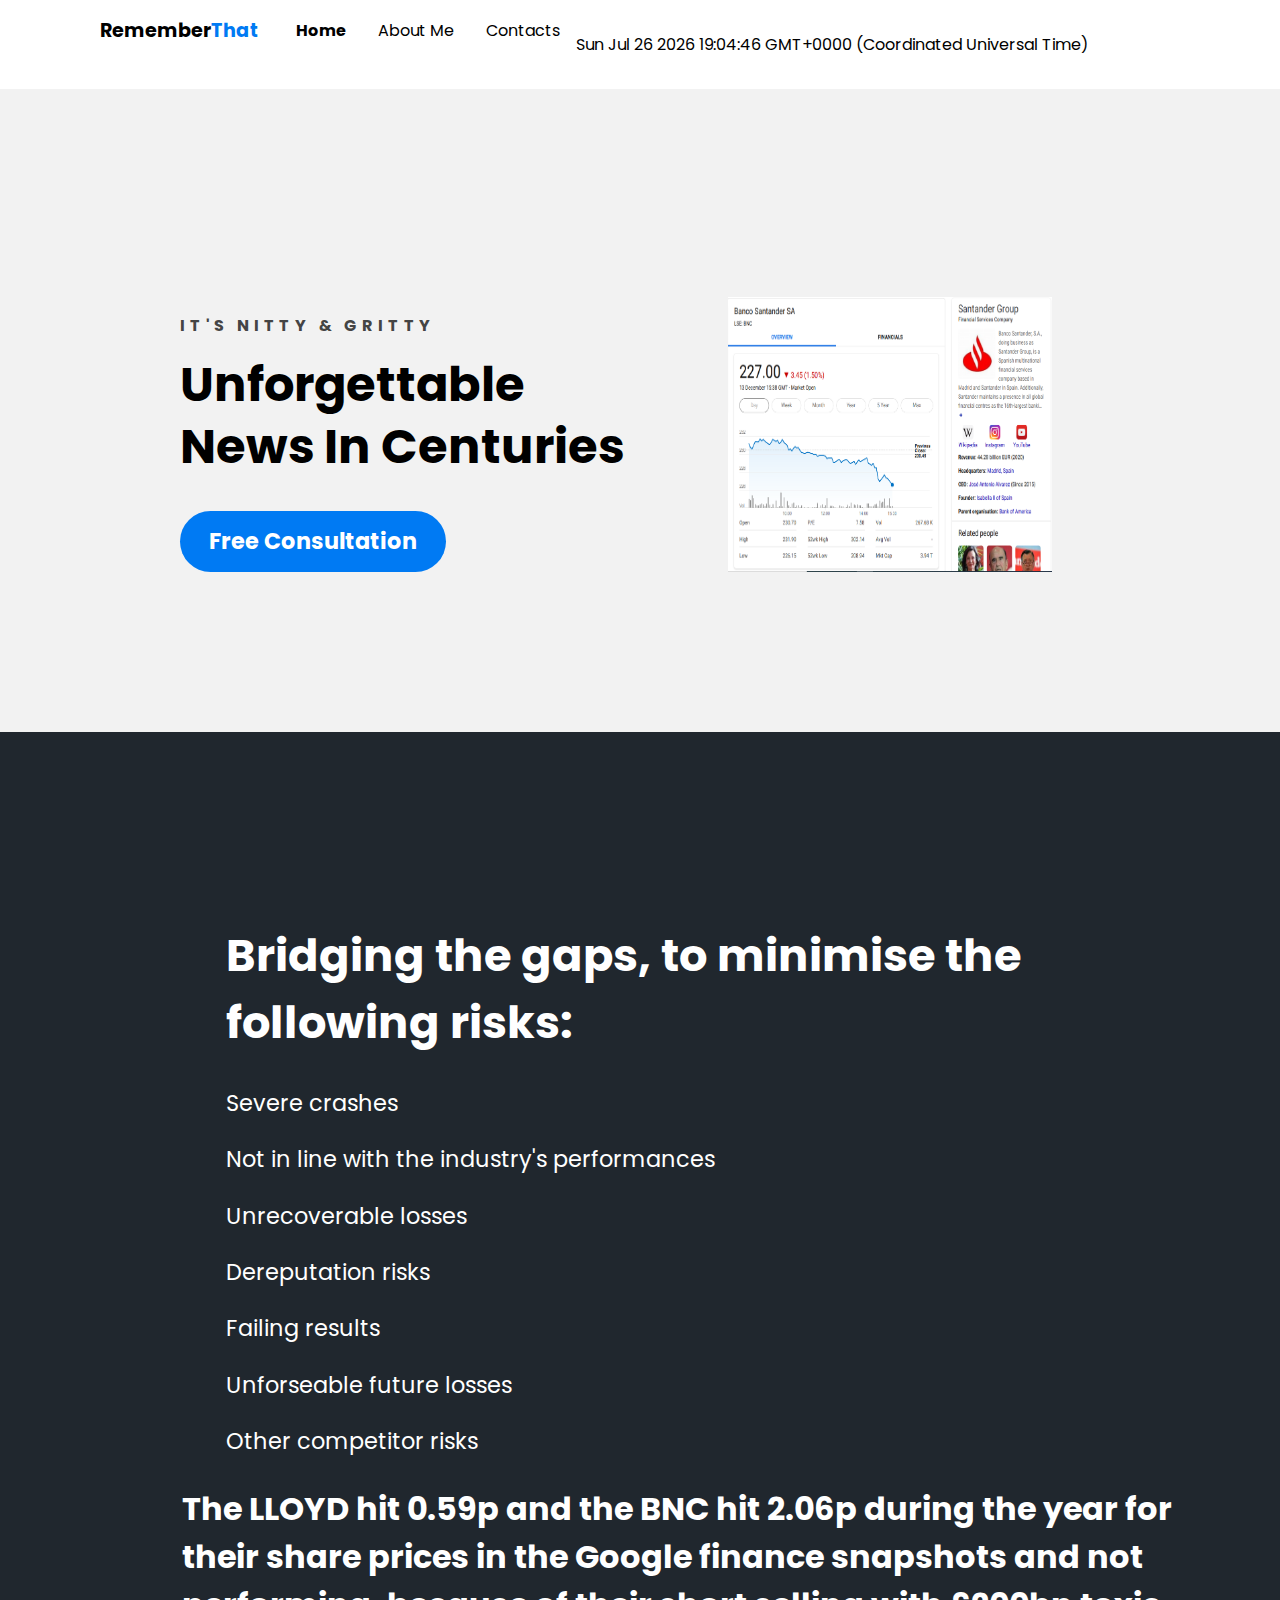
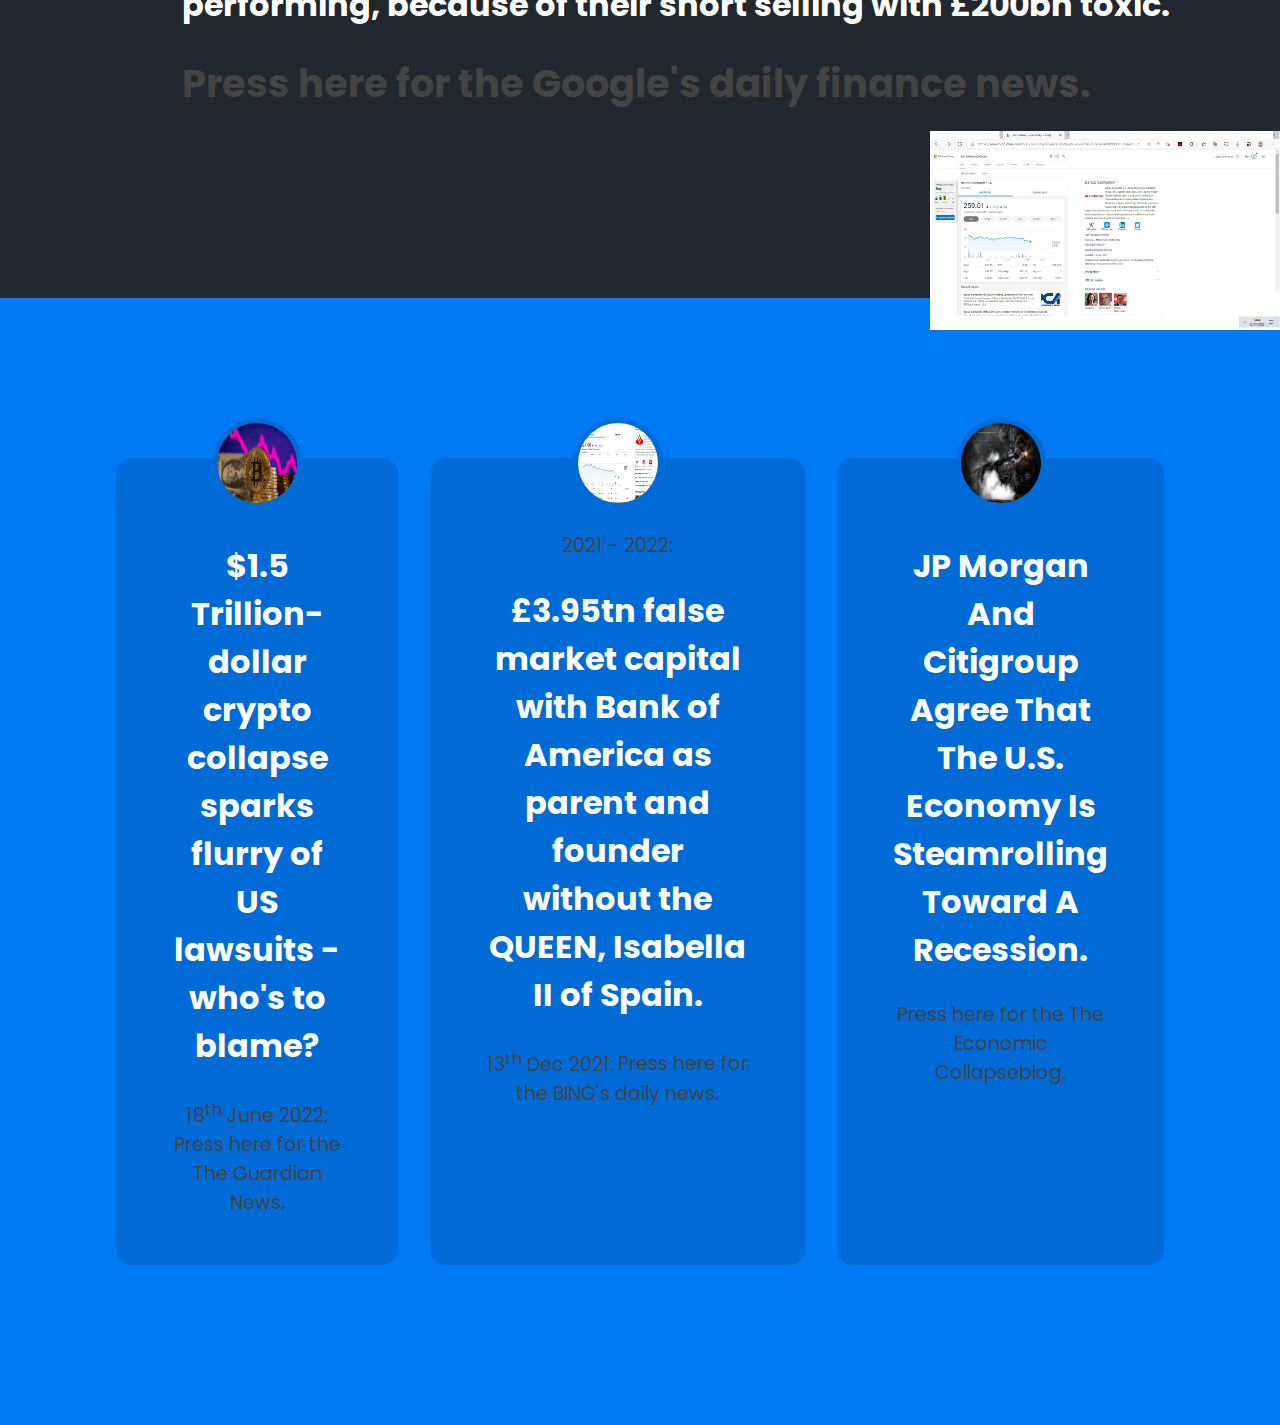
==== index.html @ ee02c29a "First Commit" ====
<!DOCTYPE html>
<html lang="en">
  <head>
    <meta charset="UTF-8">
    <title>Financial Services</title>
    <link rel="stylesheet" href="css/main.css"/>
  </head>
  <body>
    <!-- Navigation -->
    <div class="navbar">
      <div class="container">
        <a href="#" class="logo">Remember<span>That</span></a>
      <nav>
          <ul class="primary-nav mobile-menu">
            <li class="current"><a href="index.html">Home</a></li>
            <li class="Activity2.html"><a href="aboutme.html">About Me</a></li>
            <li class="Activity2 (Detail Contact).html"><a href="contact.html">Contacts</a></li>
        
            <p id="date"></p>
          <script>
          document.getElementById("date").innerHTML = Date();
          </script>
          </ul>
        </nav>
      </div>
    </div>

    <!-- Hero Section -->
    <section class="hero">
      <div class="container">
        <div class="left-col">
          <p class="subhead">It's nitty &amp; Gritty</p>
          <h1>Unforgettable News In Centuries</h1>

          <div class="hero-cta">
            <a ="#" class="primary-cta">Free Consultation</a>
            </a>
          </div>
        </div>

        <img
          src="3.94T.png"
          class="hero-img"
          alt="illustration"
        />
      </div>
    </section>

    <!-- Features-section -->
    <section class="features-section">
      <div class="container">
        
        <ul class="features-list">
          <li><h1>Bridging the gaps, to minimise the following risks:</h1><li></li>
          <li>Severe crashes</li>
          <li>Not in line with the industry's performances</li>
          <li>Unrecoverable losses</li>
          <li>Dereputation risks</li>
          <li>Failing results</li>
          <li>Unforseable future losses</li>
          <li>Other competitor risks</li>
          <h2>The LLOYD hit 0.59p and the BNC hit 2.06p during the year for their share prices in the Google finance snapshots and not performing, because of their short selling with £200bn toxic.</h2> 
          <a href="https://www.google.com/finance/quote/BNC:LON?sa=X&ved=2ahUKEwjykqX8_Lf4AhUNXsAKHRAoCr0Q3ecFegQIJhAa&comparison=LON%3ALLOY" target="_blank"><h1>Press here for the Google's daily finance news.</h1></a>
        </ul>
      </div>
      <img src="False Economy of £5T.png"/>
    </section>

    <!-- Testimonials-section -->
    <section class="testimonial-section">
      <div class="container">
        <ul>
          <li>
            <!-- Testimonial 1 -->
            <img src="AAYBUQg.png"/>
            <blockquote>
              <h2>$1.5 Trillion-dollar crypto collapse sparks flurry of US lawsuits - who's to blame?</h2>
              <a>18<sup>th</sup> June 2022:</a>
              <a href="https://www.msn.com/en-gb/money/technology/trillion-dollar-crypto-collapse-sparks-flurry-of-us-lawsuits-who-s-to-blame/ar-AAYBIxq?ocid=msedgntp&cvid=3b7e809c59204e689afaf3911baa4bcc/" target="_blank">Press here for the The Guardian News.</a>
              </blockquote>
          </li>
          <li>
            <!-- Testimonial 2 -->
            <img src="3.94T.png"/>
            <blockquote>
              <a>2021 - 2022:</a>
              <h2>£3.95tn false market capital with Bank of America as parent and founder without the QUEEN, Isabella II of Spain.</h2>
              <a>13<sup>th</sup> Dec 2021:</a>

              <a href="https://future5060-my.sharepoint.com/personal/user02_4-you_cc/_layouts/15/onedrive.aspx?id=%2Fpersonal%2Fuser02%5F4%2Dyou%5Fcc%2FDocuments%2FA%20Gap%20of%2032%20Years%2Fbnc%20share%20price%20today%20%2D%20with%20Bank%20Of%20America%20%26%20not%20QUEEN%20Isabella%20II%20of%20Spain%2Epdf&parent=%2Fpersonal%2Fuser02%5F4%2Dyou%5Fcc%2FDocuments%2FA%20Gap%20of%2032%20Years&ga=1" target="_blank">Press here for the BING's daily news.</a>
            </blockquote>
          </li>

          <li>
            <!-- Testimonial 3 -->
            <img src="U.S. Economy Is Steamrolling Toward A Recession.png"/>
            <blockquote>
              <h2>JP Morgan And Citigroup Agree That The U.S. Economy Is Steamrolling Toward A Recession. </h2> 
              <a href="https://theeconomiccollapseblog.com/tag/jp-morgan/" target="_blank">Press here for the The Economic Collapseblog.</a>
            </blockquote>
          </li>
        </ul>
          
      </div>
    </section>
  
  </body>
</html>
---- css/main.css ----
@import url("https://fonts.googleapis.com/css2?family=Poppins:wght@400;700&display=swap");
:root {
  --primary-color: #007af3;
}

body {
  background: #f2f2f2;
  margin: 0;
  font-family: "Poppins";
}

.navbar {
  background: #fff;
  padding: 1em;
}
.navbar .logo {
  text-decoration: none;
  font-weight: bold;
  color: #000;
  font-size: 1.2em;
}
.navbar span {
  color: var(--primary-color);
}
.navbar nav {
  display: none;
}
.navbar .container {
  display: flex;
  place-content: space-between;
}
.navbar .mobile-menu {
  cursor: pointer;
}

a {
  color: #444;
}

ul {
  list-style-type: none;
  margin: 0;
  padding: 0;
}

section {
  padding: 5em 2em;
}

.hero {
  text-align: center;
}

.left-col .subhead {
  text-transform: uppercase;
  font-weight: bold;
  color: #444;
  letter-spacing: 0.3em;
}
.left-col h1 {
  font-size: 2.5em;
  line-height: 1.3em;
  margin-top: 0.2em;
}
.left-col .primary-cta {
  background: var(--primary-color);
  color: #fff;
  text-decoration: none;
  padding: 0.6em 1.3em;
  font-size: 1.4em;
  border-radius: 5em;
  font-weight: bold;
  display: inline-block;
}
.left-col .watch-video-cta {
  display: block;
  margin-top: 1em;
}
.left-col .watch-video-cta img {
  margin-right: 0.5em;
}

.hero-img {
  width: 70%;
  margin-top: 3em;
}

section.features-section {
  background: #20272e;
  color: #fff;
}

ul.features-list {
  margin: 0;
  padding-left: 0.1em;
  display: grid;
  grid-template-columns: repeat(auto-fit, minmax(19rem, 1fr));
}
ul.features-list li {
  font-size: 1.1em;
  margin-bottom: 1em;
  margin-left: 2em;
  position: relative;
}
ul.features-list li:before {
  content: "";
  left: -2em;
  position: absolute;
  width: 20px;
  height: 20px;
  background-image: url("../images/bullet.svg");
  background-size: contain;
  margin-right: 0.5em;
}

.features-section img {
  display: none;
}

.testimonial-section {
  background: var(--primary-color);
  color: #fff;
}
.testimonial-section li {
  background: #006bd6;
  text-align: center;
  padding: 2em 1em;
  margin: 0 auto 5em auto;
  border-radius: 1em;
}
.testimonial-section li img {
  width: 5em;
  height: 5em;
  border: 5px solid #006bd6;
  border-radius: 50%;
  margin-top: -4.5em;
}

h2 {
  font-size: 2em;
}

label {
  display: block;
  font-size: 1.2em;
  margin-bottom: 0.5em;
}

input,
textarea {
  width: 100%;
  padding: 0.8em;
  margin-bottom: 1em;
  border: 1px solid gray;
  border-radius: 0.3em;
  box-sizing: border-box;
}

.send-message-cta {
  background-color: var(--primary-color);
  color: #fff;
  font-weight: bold;
  font-size: 1.3em;
  border: none;
  margin-bottom: 5em;
  border-radius: 5em;
  display: inline-block;
  padding: 0.8em 2em;
  width: unset;
  cursor: pointer;
}

iframe {
  width: 100%;
  height: 300px;
}

nav.menu-btn {
  display: block;
}

nav {
  position: fixed;
  z-index: 999;
  width: 66%;
  right: 0;
  top: 0;
  background: #20272e;
  height: 100vh;
  padding: 1em;
}
nav ul.primary-nav {
  margin-top: 5em;
}
nav li a {
  color: #fff;
  text-decoration: none;
  display: block;
  padding: 0.5em;
  font-size: 1.3em;
  text-align: right;
}
nav li a:hover {
  font-weight: bold;
}

.mobile-menu-exit {
  float: right;
  margin: 0.5em;
  cursor: pointer;
}

@media only screen and (min-width: 768px) {
  .mobile-menu,
.mobile-menu-exit {
    display: none;
  }

  .navbar .container {
    display: grid;
    grid-template-columns: 180px auto;
    justify-content: unset;
  }

  .navbar nav {
    display: flex;
    justify-content: space-between;
    background: none;
    position: unset;
    height: auto;
    width: 100%;
    padding: 0;
  }
  .navbar nav ul {
    display: flex;
  }
  .navbar nav a {
    color: black;
    font-size: 1em;
    padding: 0.1em 1em;
  }
  .navbar nav ul.primary-nav {
    margin: 0;
  }
  .navbar nav li.current a {
    font-weight: bold;
  }
  .navbar nav li.go-premium-cta a {
    color: var(--primary-color);
    border: 3px solid var(--primary-color);
    font-weight: bold;
    border-radius: 5em;
    margin-top: -0.2em;
  }
  .navbar nav li.go-premium-cta a:hover {
    background: var(--primary-color);
    color: white;
  }
}
@media only screen and (min-width: 1080px) {
  .container {
    width: 1080px;
    margin: 0 auto;
  }

  section {
    padding: 10em 4em;
  }

  .hero .container {
    display: flex;
    justify-content: space-between;
    text-align: left;
  }
  .hero .container .left-col {
    margin: 3em 3em 0 5em;
  }
  .hero .container .left-col h1 {
    font-size: 3em;
    width: 90%;
  }

  .hero-img {
    width: 30%;
    margin-right: 8em;
  }

  .hero-cta {
    display: flex;
  }

  .primary-cta {
    margin-right: 1em;
  }

  ul.features-list {
    display: block;
    margin-left: 5em;
  }
  ul.features-list li {
    font-size: 1.4em;
  }
  ul.features-list li:before {
    width: 30px;
    height: 30px;
  }

  .features-section {
    position: relative;
  }

  .features-section img {
    display: block;
    position: absolute;
    right: 0;
    width: 350px;
    bottom: -2em;
  }

  .testimonial-section ul {
    display: flex;
  }
  .testimonial-section ul li {
    margin: 0 1em;
  }

  .contact-section {
    position: relative;
  }
  .contact-section .container {
    display: flex;
  }
  .contact-section .contact-right {
    position: absolute;
    right: 0;
    top: 0;
    width: 45%;
    height: 100%;
  }
  .contact-section .contact-right iframe {
    height: 100%;
  }
}
@media only screen and (min-width: 1450px) {
  .features-section:before {
    content: "";
    position: absolute;
    width: 10%;
    height: 20em;
    background: var(--primary-color);
    left: 0;
    top: -4em;
  }
  .features-section:after {
    content: "";
    position: absolute;
    width: 200px;
    height: 20em;
    background: url("/images/dots.svg") no-repeat;
    left: 4.5em;
    top: 2em;
  }
}/*# sourceMappingURL=main.css.map */

a {
  text-decoration-line: none;
  font-size: larger;
}

a:visited {
text-decoration-line: none;
font-size: larger;
}
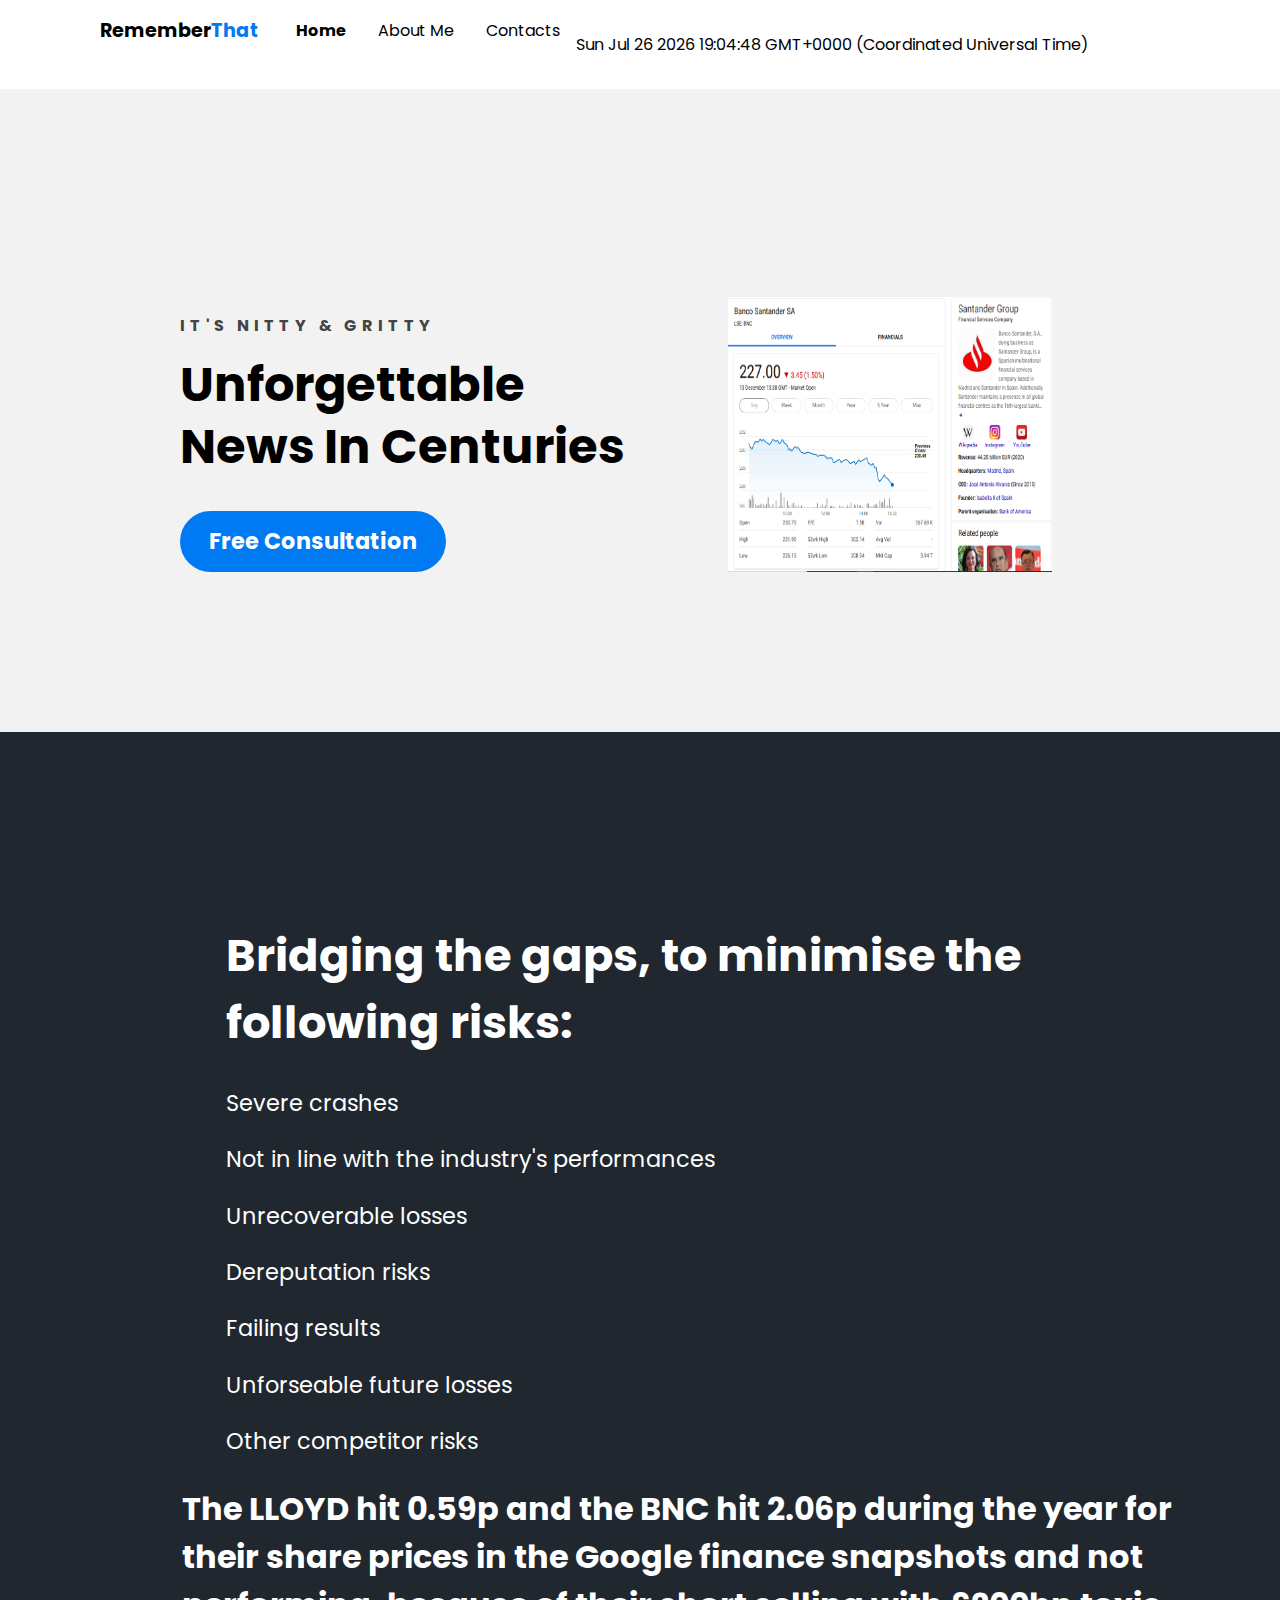
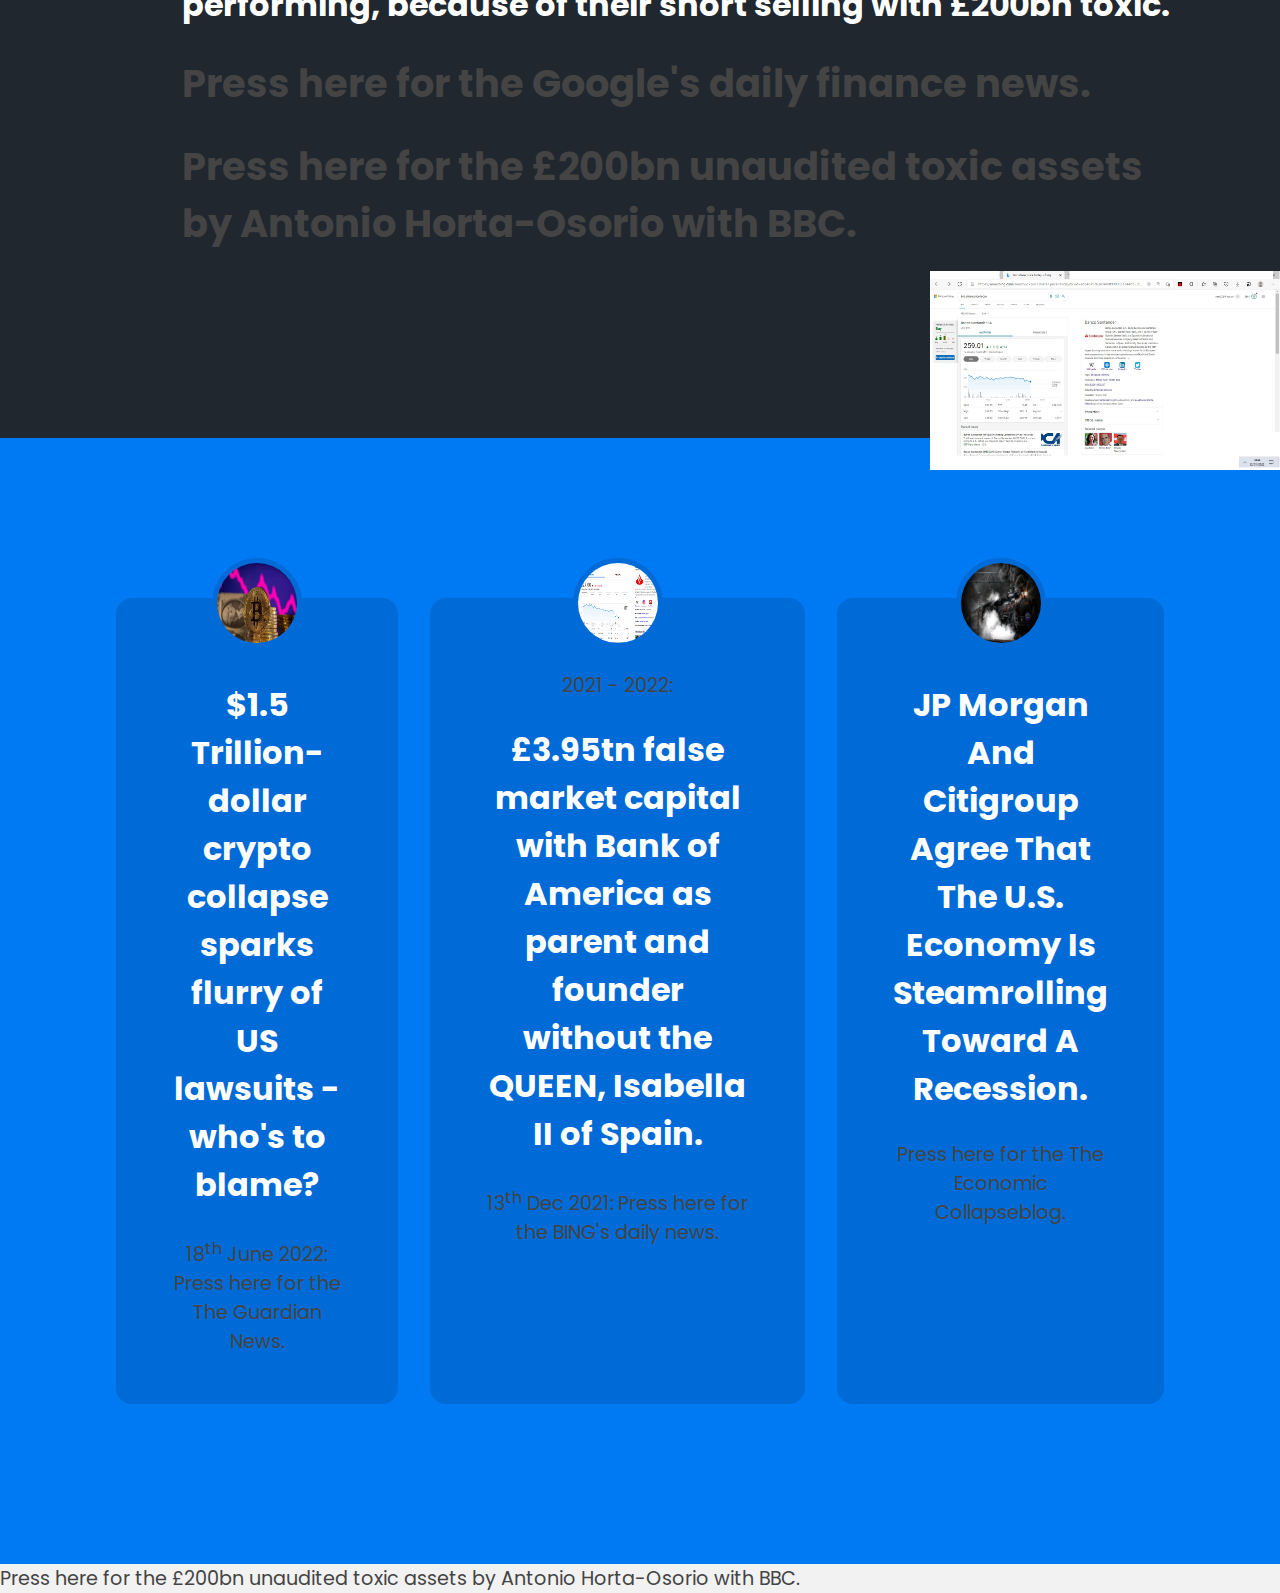
==== commit 60ee48cf: "Second Commit" ====
--- a/index.html
+++ b/index.html
@@ -61,9 +61,11 @@
           <li>Other competitor risks</li>
           <h2>The LLOYD hit 0.59p and the BNC hit 2.06p during the year for their share prices in the Google finance snapshots and not performing, because of their short selling with £200bn toxic.</h2> 
           <a href="https://www.google.com/finance/quote/BNC:LON?sa=X&ved=2ahUKEwjykqX8_Lf4AhUNXsAKHRAoCr0Q3ecFegQIJhAa&comparison=LON%3ALLOY" target="_blank"><h1>Press here for the Google's daily finance news.</h1></a>
+          <img src="False Economy of £5T.png"/>
+          <a href="https://www.bbc.co.uk/news/business-51201550" target="_blank"><h1>Press here for the £200bn unaudited toxic assets by Antonio Horta-Osorio with BBC.</h1></a>
         </ul>
       </div>
-      <img src="False Economy of £5T.png"/>
+      
     </section>
 
     <!-- Testimonials-section -->
@@ -103,6 +105,9 @@
           
       </div>
     </section>
-  
+<footer>
+  <a href="https://www.bbc.co.uk/news/business-51201550" target="_blank">Press here for the £200bn unaudited toxic assets by Antonio Horta-Osorio with BBC.</a>
+</footer>  
+
   </body>
 </html>
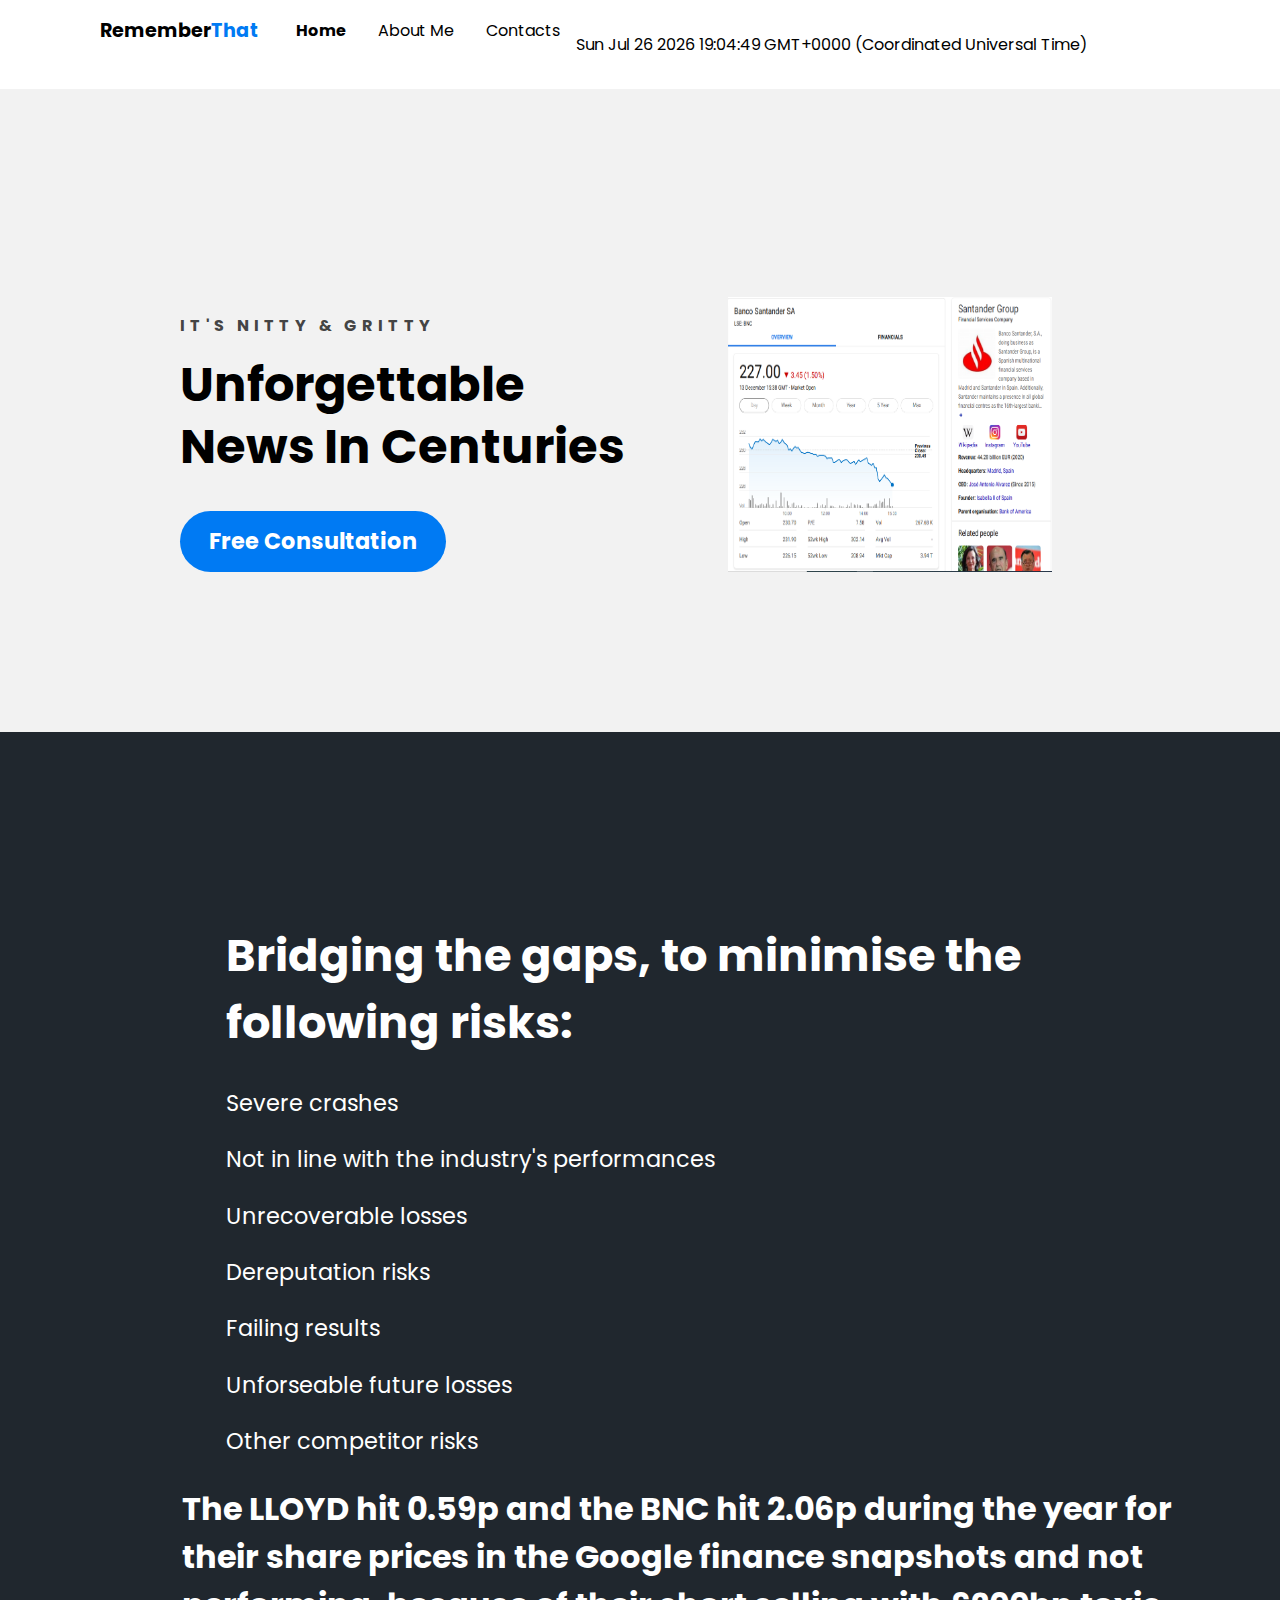
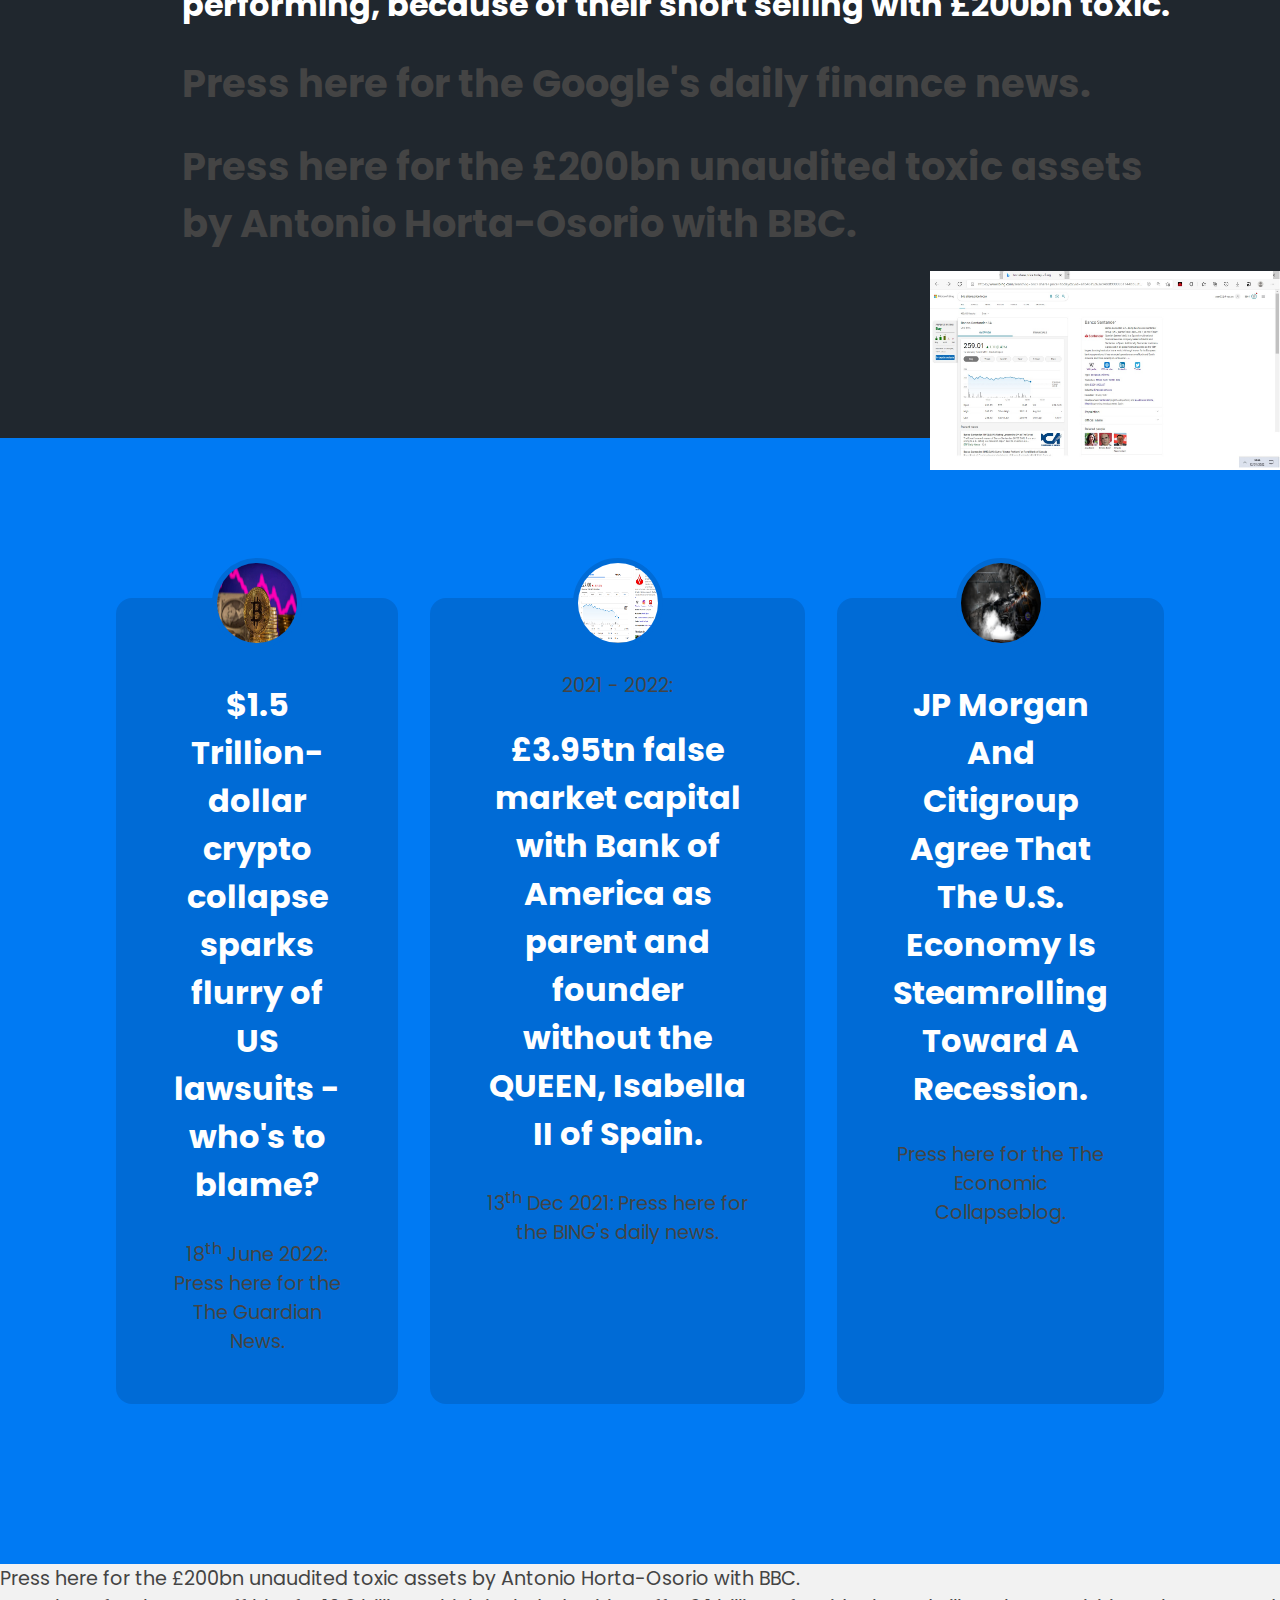
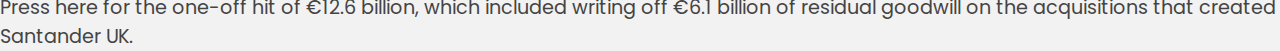
==== commit 13fb4c62: "Second Commitment" ====
--- a/index.html
+++ b/index.html
@@ -107,6 +107,9 @@
     </section>
 <footer>
   <a href="https://www.bbc.co.uk/news/business-51201550" target="_blank">Press here for the £200bn unaudited toxic assets by Antonio Horta-Osorio with BBC.</a>
+  <br>
+  <a href="https://www.thetimes.co.uk/article/british-bank-helps-to-drag-santander-to-11-1bn-quarterly-loss-qrd78bbkz" target="_blank">Press here for the one-off hit of €12.6 billion, which included writing off €6.1 billion of residual goodwill on the acquisitions that created Santander UK.</a>
+
 </footer>  
 
   </body>
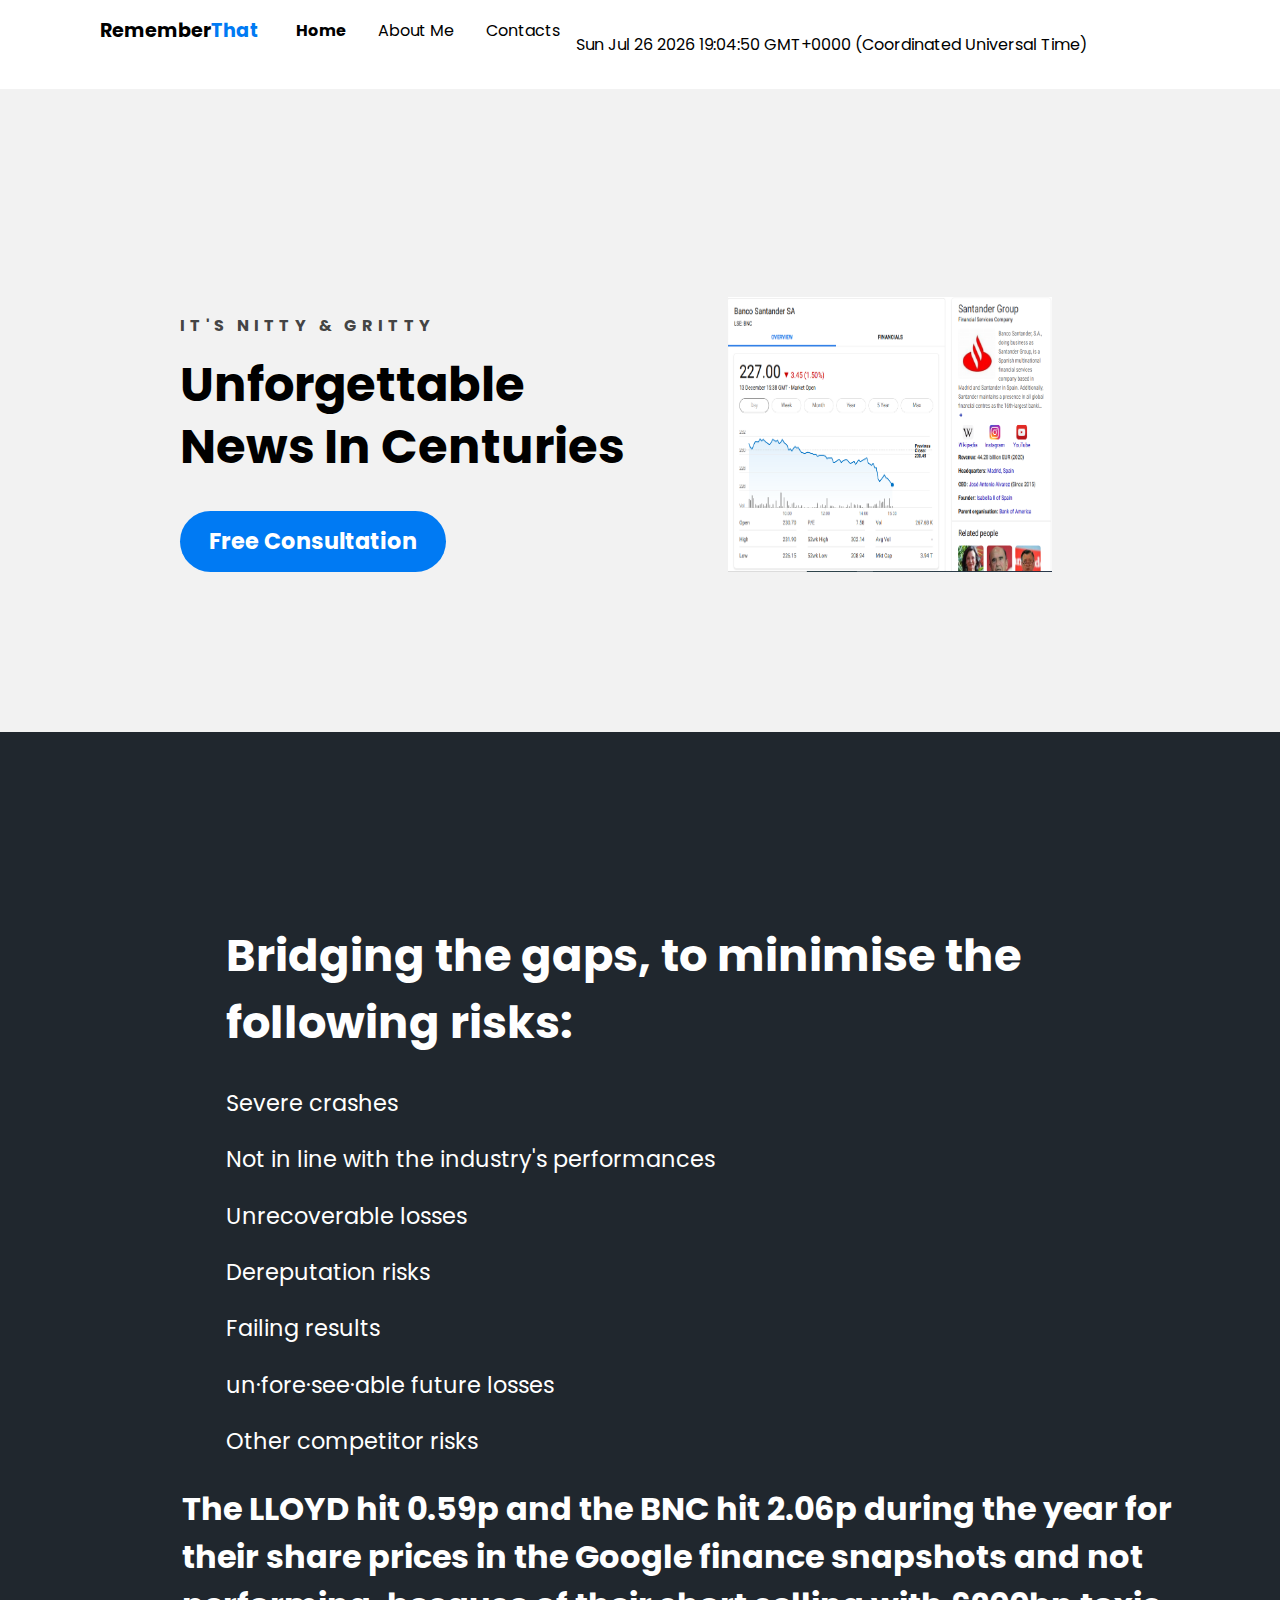
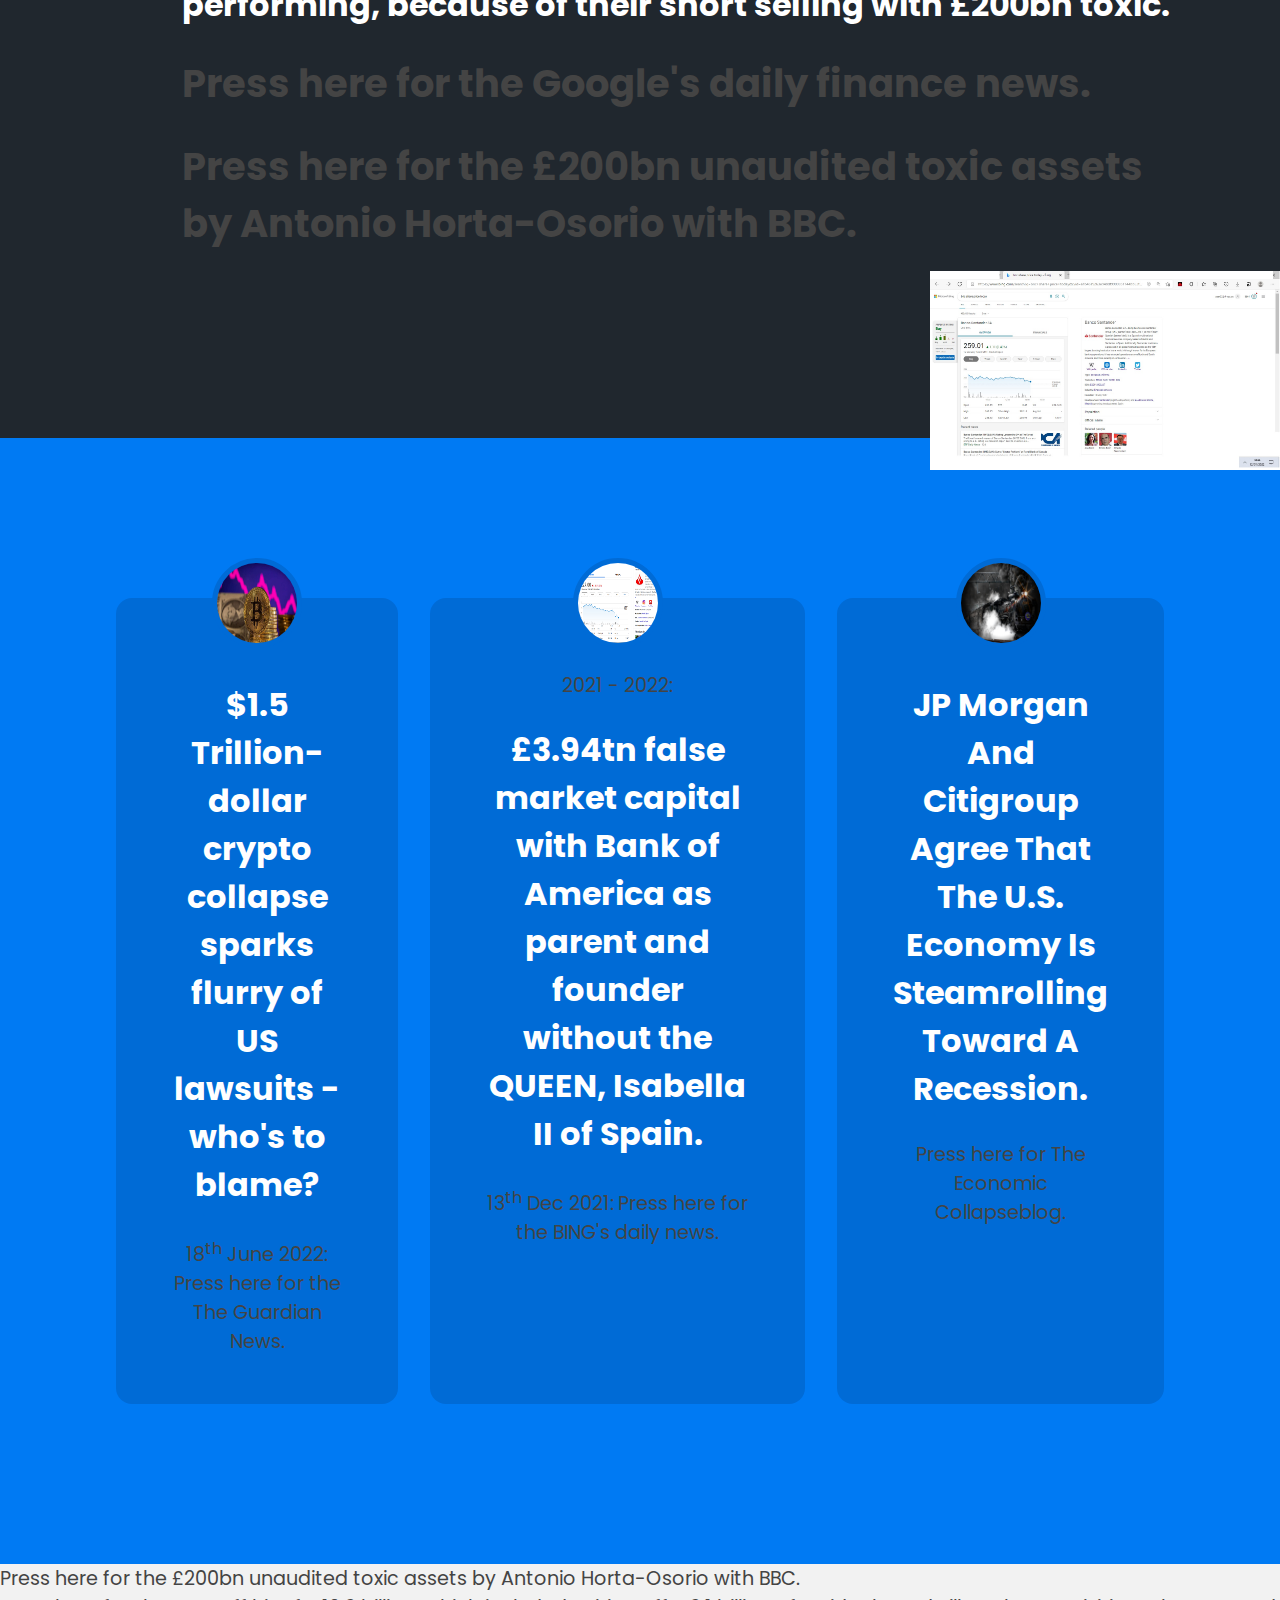
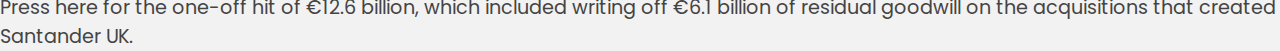
==== commit 84dd5a5c: "Second Commitment" ====
--- a/index.html
+++ b/index.html
@@ -5,6 +5,7 @@
     <title>Financial Services</title>
     <link rel="stylesheet" href="css/main.css"/>
   </head>
+  
   <body>
     <!-- Navigation -->
     <div class="navbar">
@@ -34,7 +35,6 @@
 
           <div class="hero-cta">
             <a ="#" class="primary-cta">Free Consultation</a>
-            </a>
           </div>
         </div>
 
@@ -57,7 +57,7 @@
           <li>Unrecoverable losses</li>
           <li>Dereputation risks</li>
           <li>Failing results</li>
-          <li>Unforseable future losses</li>
+          <li>un·fore·see·able future losses</li>
           <li>Other competitor risks</li>
           <h2>The LLOYD hit 0.59p and the BNC hit 2.06p during the year for their share prices in the Google finance snapshots and not performing, because of their short selling with £200bn toxic.</h2> 
           <a href="https://www.google.com/finance/quote/BNC:LON?sa=X&ved=2ahUKEwjykqX8_Lf4AhUNXsAKHRAoCr0Q3ecFegQIJhAa&comparison=LON%3ALLOY" target="_blank"><h1>Press here for the Google's daily finance news.</h1></a>
@@ -81,24 +81,26 @@
               <a href="https://www.msn.com/en-gb/money/technology/trillion-dollar-crypto-collapse-sparks-flurry-of-us-lawsuits-who-s-to-blame/ar-AAYBIxq?ocid=msedgntp&cvid=3b7e809c59204e689afaf3911baa4bcc/" target="_blank">Press here for the The Guardian News.</a>
               </blockquote>
           </li>
-          <li>
+          
             <!-- Testimonial 2 -->
+            <li>
             <img src="3.94T.png"/>
             <blockquote>
               <a>2021 - 2022:</a>
-              <h2>£3.95tn false market capital with Bank of America as parent and founder without the QUEEN, Isabella II of Spain.</h2>
+              <h2>£3.94tn false market capital with Bank of America as parent and founder without the QUEEN, Isabella II of Spain.</h2>
               <a>13<sup>th</sup> Dec 2021:</a>
 
               <a href="https://future5060-my.sharepoint.com/personal/user02_4-you_cc/_layouts/15/onedrive.aspx?id=%2Fpersonal%2Fuser02%5F4%2Dyou%5Fcc%2FDocuments%2FA%20Gap%20of%2032%20Years%2Fbnc%20share%20price%20today%20%2D%20with%20Bank%20Of%20America%20%26%20not%20QUEEN%20Isabella%20II%20of%20Spain%2Epdf&parent=%2Fpersonal%2Fuser02%5F4%2Dyou%5Fcc%2FDocuments%2FA%20Gap%20of%2032%20Years&ga=1" target="_blank">Press here for the BING's daily news.</a>
             </blockquote>
           </li>
 
+          
+            <!-- Testimonial 3 -->
           <li>
-            <!-- Testimonial 3 -->
             <img src="U.S. Economy Is Steamrolling Toward A Recession.png"/>
             <blockquote>
               <h2>JP Morgan And Citigroup Agree That The U.S. Economy Is Steamrolling Toward A Recession. </h2> 
-              <a href="https://theeconomiccollapseblog.com/tag/jp-morgan/" target="_blank">Press here for the The Economic Collapseblog.</a>
+              <a href="https://theeconomiccollapseblog.com/tag/jp-morgan/" target="_blank">Press here for The Economic Collapseblog.</a>
             </blockquote>
           </li>
         </ul>
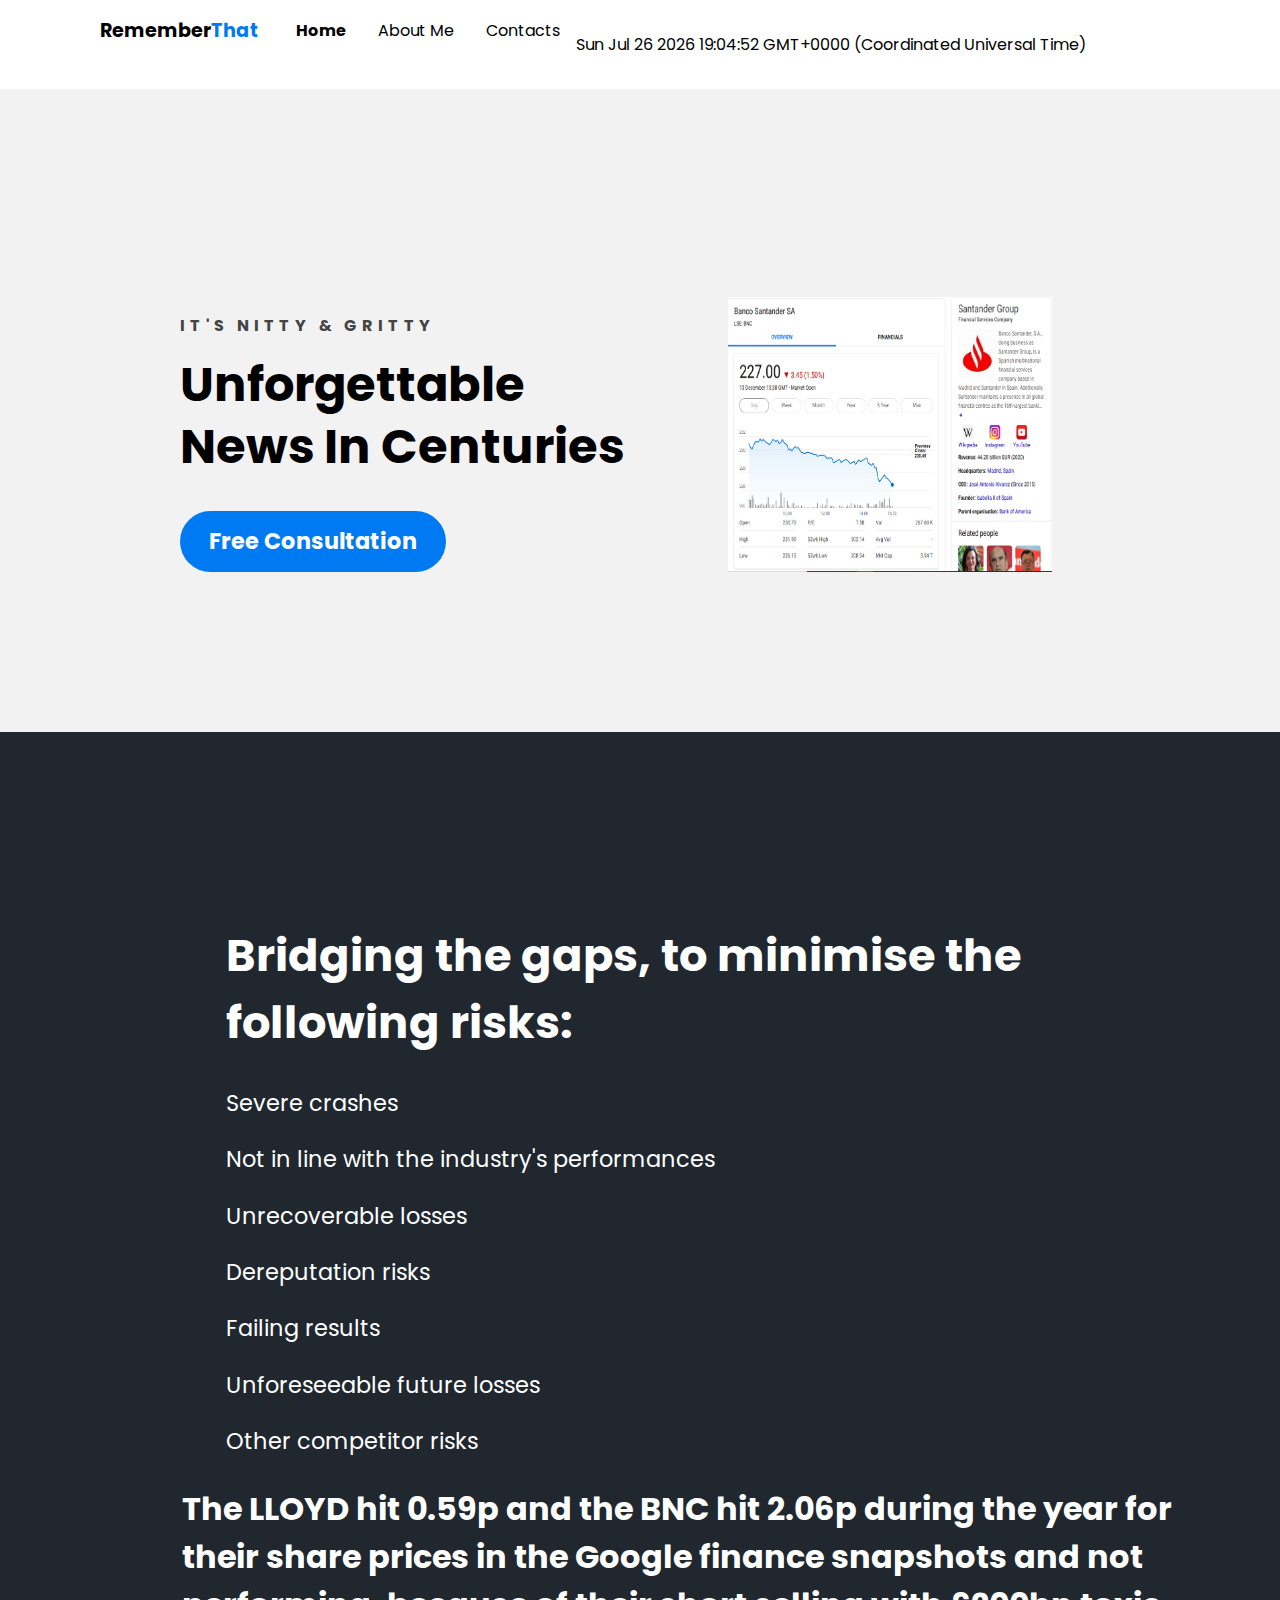
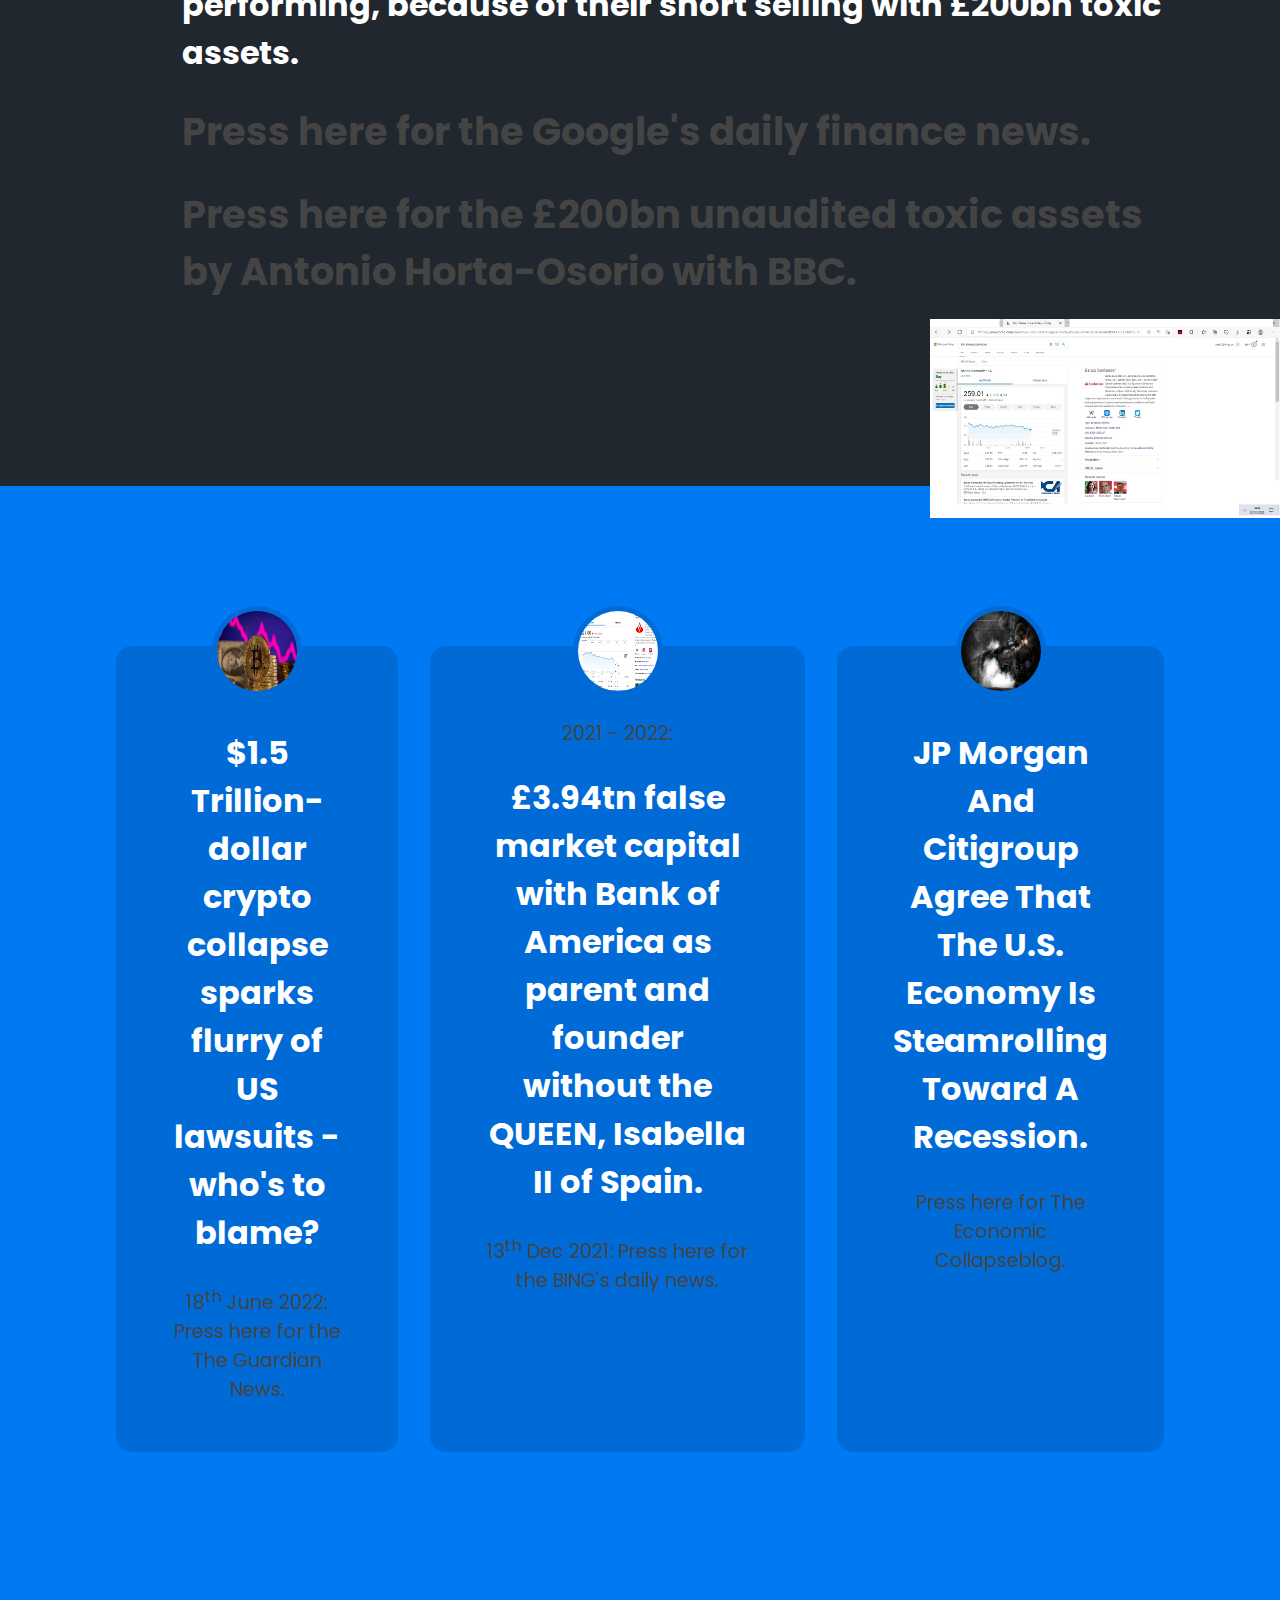
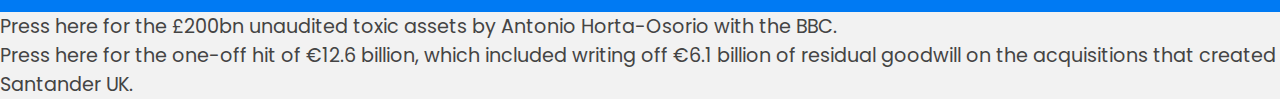
==== commit 617b01ce: "Third Commitment" ====
--- a/index.html
+++ b/index.html
@@ -39,9 +39,10 @@
         </div>
 
         <img
-          src="3.94T.png"
+          src="3.94T.png" 
+                      
           class="hero-img"
-          alt="illustration"
+          alt="3.94T false market capital"
         />
       </div>
     </section>
@@ -57,11 +58,12 @@
           <li>Unrecoverable losses</li>
           <li>Dereputation risks</li>
           <li>Failing results</li>
-          <li>un·fore·see·able future losses</li>
+          <li>Unforeseeable future losses</li>
           <li>Other competitor risks</li>
-          <h2>The LLOYD hit 0.59p and the BNC hit 2.06p during the year for their share prices in the Google finance snapshots and not performing, because of their short selling with £200bn toxic.</h2> 
+          <h2>The LLOYD hit 0.59p and the BNC hit 2.06p during the year for their share prices in the Google finance snapshots and not performing, because of their short selling with £200bn toxic assets.</h2> 
           <a href="https://www.google.com/finance/quote/BNC:LON?sa=X&ved=2ahUKEwjykqX8_Lf4AhUNXsAKHRAoCr0Q3ecFegQIJhAa&comparison=LON%3ALLOY" target="_blank"><h1>Press here for the Google's daily finance news.</h1></a>
-          <img src="False Economy of £5T.png"/>
+          
+          <img src="False Economy of £5T.png" alt="False Economy of £5T"/>
           <a href="https://www.bbc.co.uk/news/business-51201550" target="_blank"><h1>Press here for the £200bn unaudited toxic assets by Antonio Horta-Osorio with BBC.</h1></a>
         </ul>
       </div>
@@ -74,7 +76,7 @@
         <ul>
           <li>
             <!-- Testimonial 1 -->
-            <img src="AAYBUQg.png"/>
+            <img src="AAYBUQg.png" alt="$1.5 Trillion-dollar crypto collapse sparks flurry of US lawsuits - who's to blame?"/>
             <blockquote>
               <h2>$1.5 Trillion-dollar crypto collapse sparks flurry of US lawsuits - who's to blame?</h2>
               <a>18<sup>th</sup> June 2022:</a>
@@ -84,7 +86,7 @@
           
             <!-- Testimonial 2 -->
             <li>
-            <img src="3.94T.png"/>
+            <img src="3.94T.png" alt="3.94T false market capital"/>
             <blockquote>
               <a>2021 - 2022:</a>
               <h2>£3.94tn false market capital with Bank of America as parent and founder without the QUEEN, Isabella II of Spain.</h2>
@@ -108,7 +110,7 @@
       </div>
     </section>
 <footer>
-  <a href="https://www.bbc.co.uk/news/business-51201550" target="_blank">Press here for the £200bn unaudited toxic assets by Antonio Horta-Osorio with BBC.</a>
+  <a href="https://www.bbc.co.uk/news/business-51201550" target="_blank">Press here for the £200bn unaudited toxic assets by Antonio Horta-Osorio with the BBC.</a>
   <br>
   <a href="https://www.thetimes.co.uk/article/british-bank-helps-to-drag-santander-to-11-1bn-quarterly-loss-qrd78bbkz" target="_blank">Press here for the one-off hit of €12.6 billion, which included writing off €6.1 billion of residual goodwill on the acquisitions that created Santander UK.</a>
 
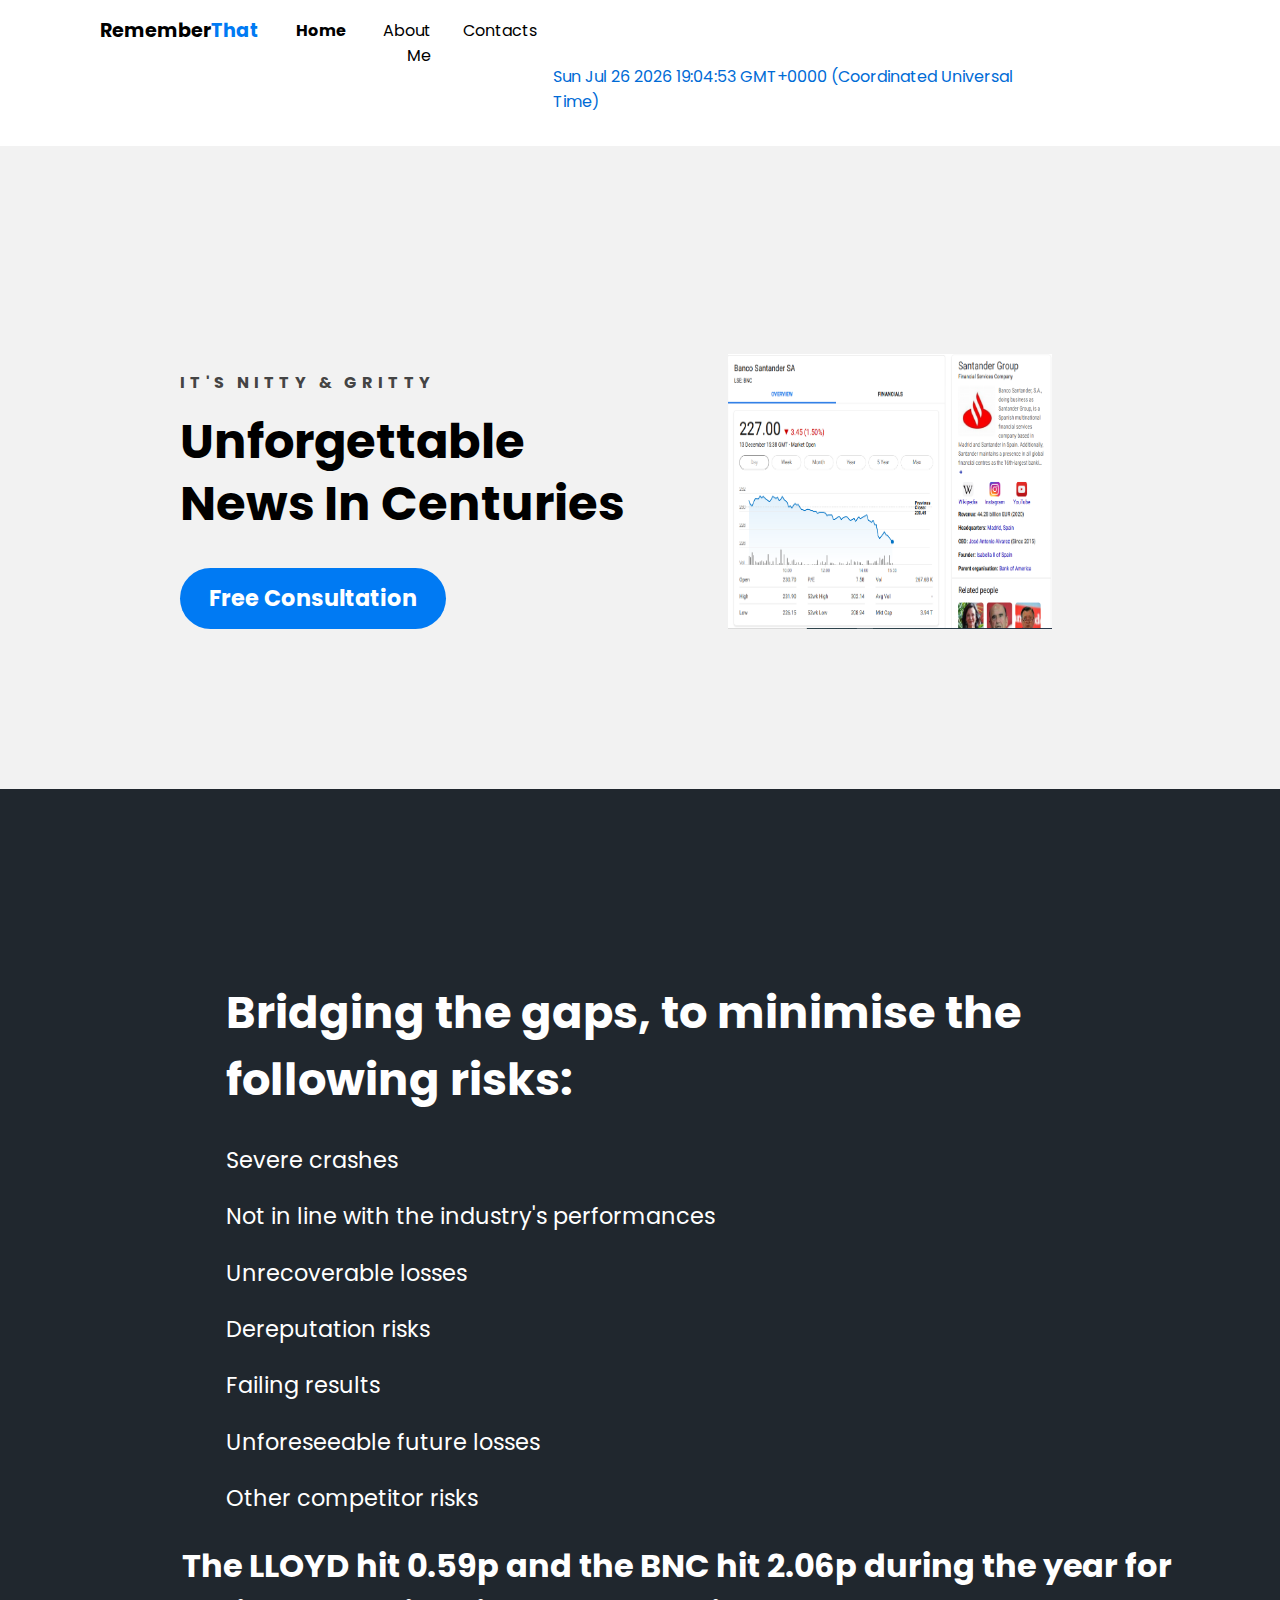
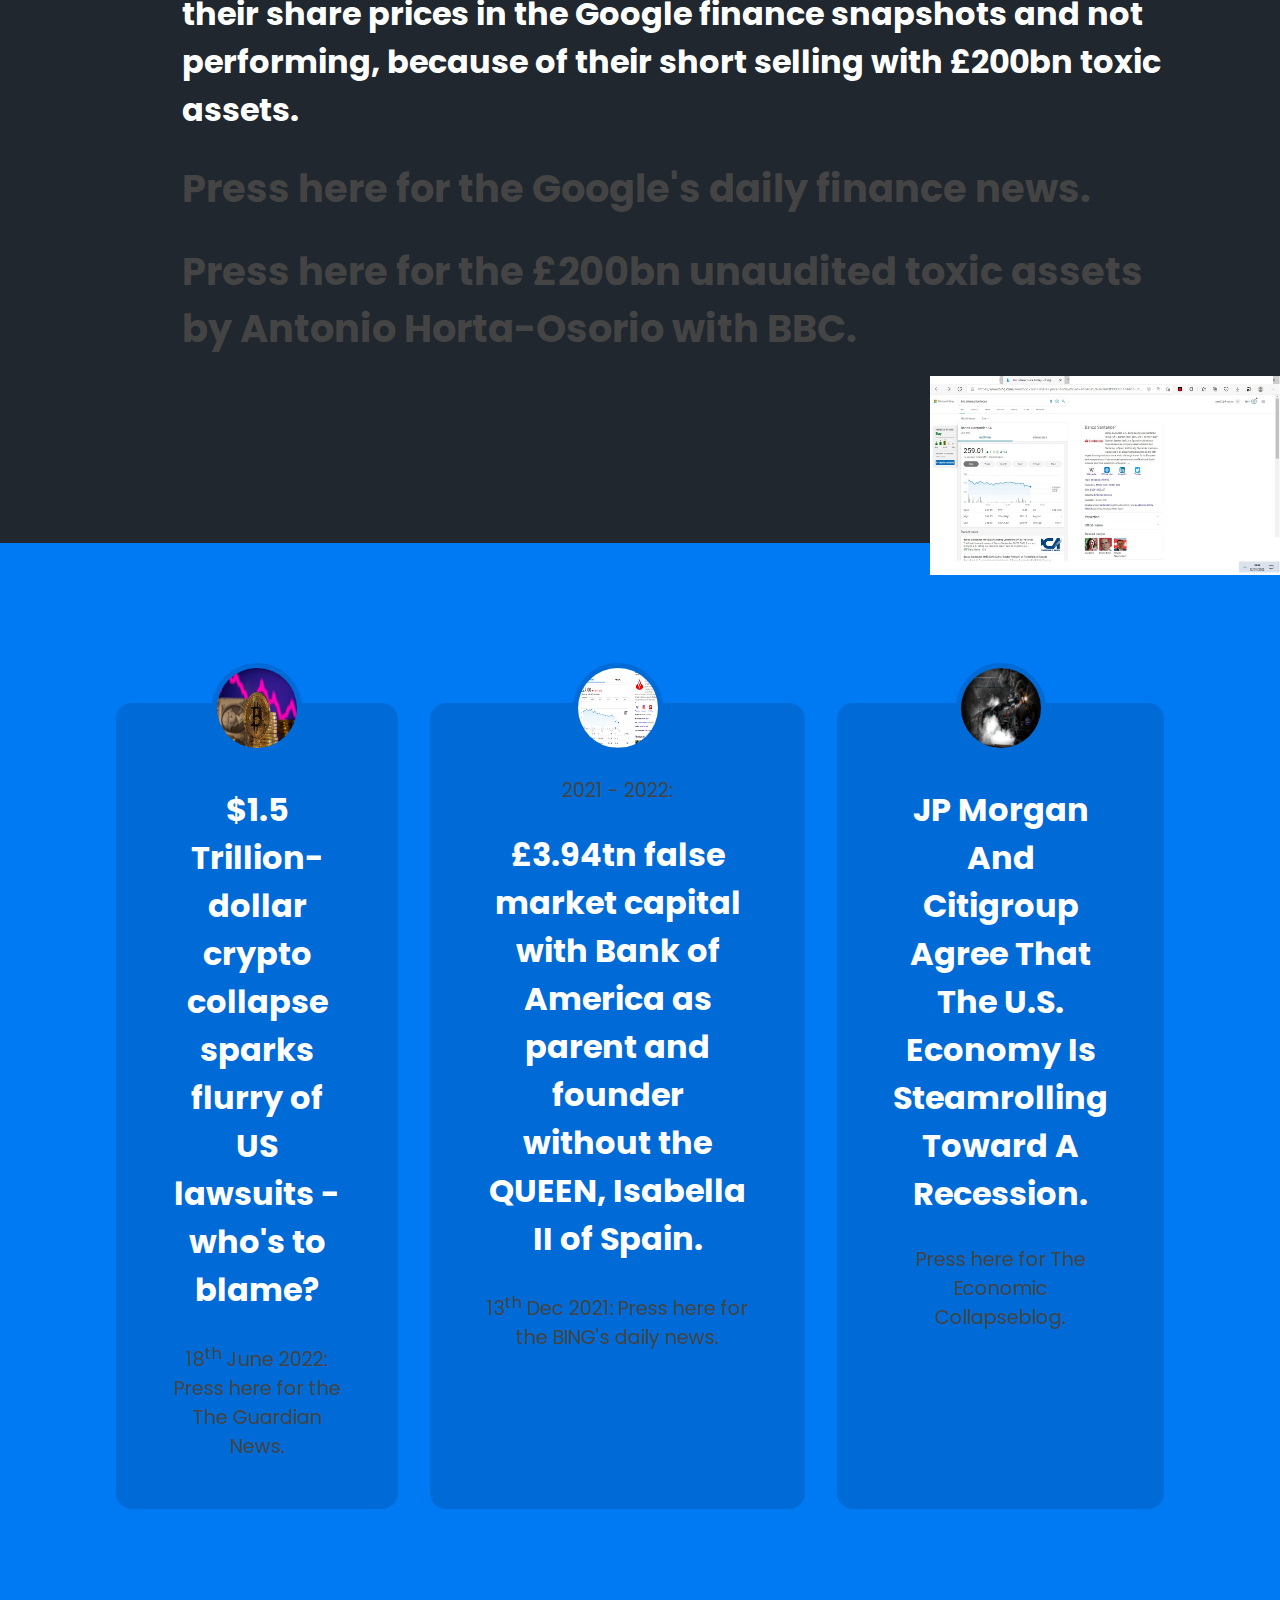
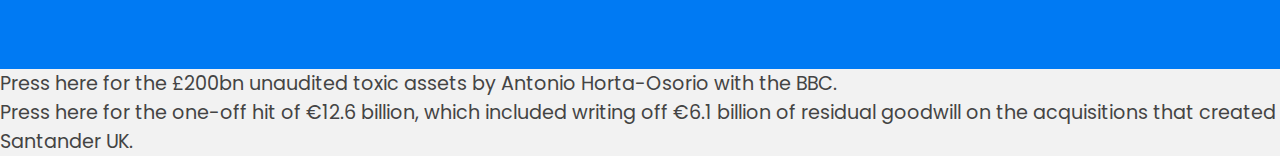
==== commit a0cd50d7: "Fourth Commit" ====
--- a/index.html
+++ b/index.html
@@ -41,7 +41,7 @@
         <img
           src="3.94T.png" 
                       
-          class="hero-img"
+          id="hero-img"
           alt="3.94T false market capital"
         />
       </div>
--- a/css/main.css
+++ b/css/main.css
@@ -80,7 +80,7 @@
   margin-right: 0.5em;
 }
 
-.hero-img {
+#hero-img {
   width: 70%;
   margin-top: 3em;
 }
@@ -280,7 +280,7 @@
     width: 90%;
   }
 
-  .hero-img {
+  #hero-img {
     width: 30%;
     margin-right: 8em;
   }
@@ -372,3 +372,26 @@
 font-size: larger;
 }
 
+#date {
+  width: 30%;
+  margin-right: 8em;
+}
+
+#date {
+width: 70%;
+margin-top: 3em;
+border: 3px;
+color:#006bd6
+}
+
+#mark {
+  width: 30%;
+  margin-right: 8em;
+}
+
+#mark {
+width: 70%;
+margin-top: 3em;
+border: 3px;
+color:#006bd6
+}
